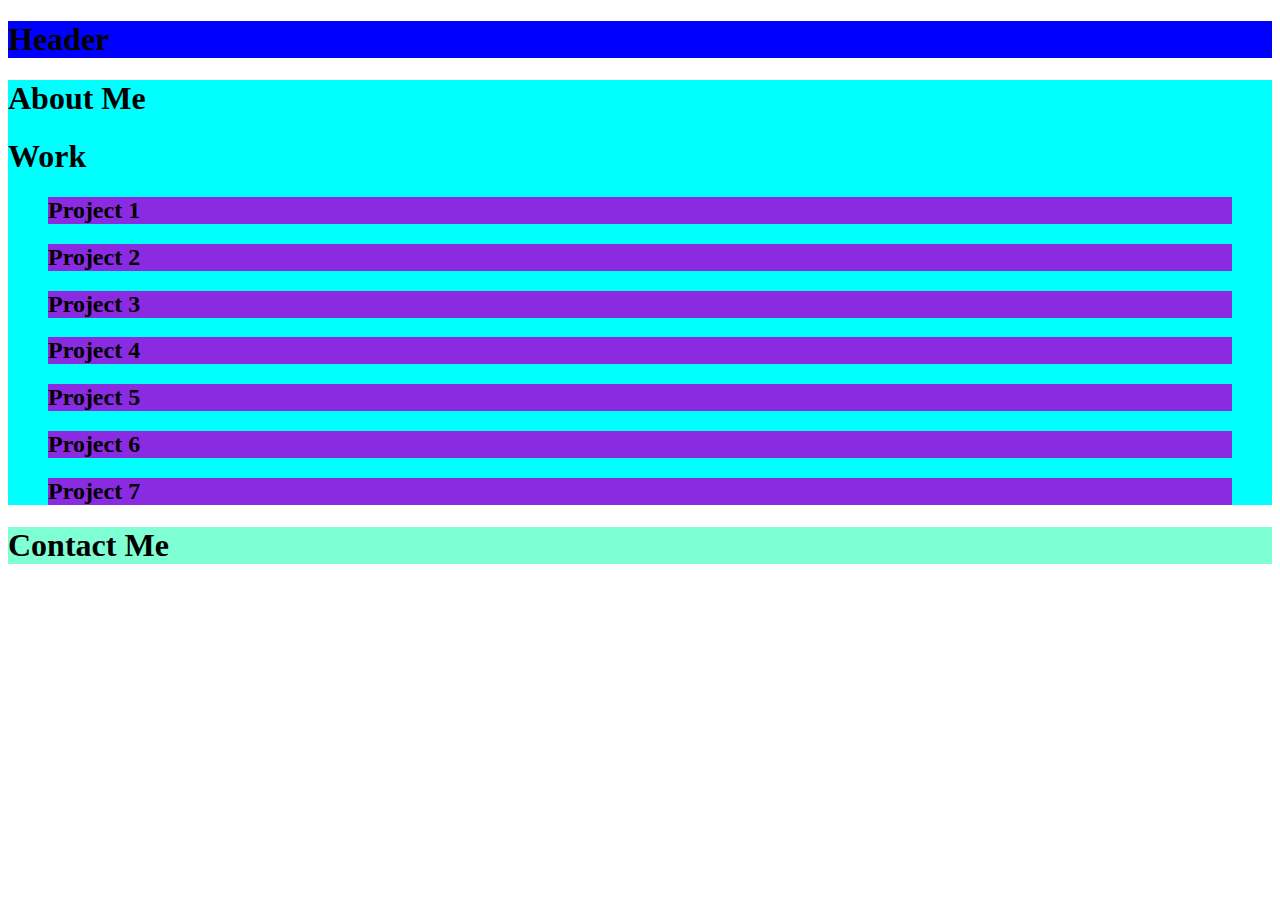
==== index.html @ cc9a6942 "began wire framing what the webpage would look like" ====
<!DOCTYPE html>
<html lang="en">
<head>
    <link rel="stylesheet" href="./assets/css/reset.css">
    <link rel="stylesheet" href="./assets/css/style.css">
    <meta charset="UTF-8">
    <meta http-equiv="X-UA-Compatible" content="IE=edge">
    <meta name="viewport" content="width=device-width, initial-scale=1.0">
    <title>Document</title>
</head>
<body>
        <header>
            <nav>
                <h1>
                    Header
                </h1>
            </nav>
        </header>
        <main>
            <section class="profile image">
                <figure>
                    <a href=""></a>
                    <!-- add img in link above dont forget to add an alt as well-->
                </figure>
            </section>

            <section class="about me">
                <h1>
                    About Me
                </h1>
                <p>
                    <!--add about me text here-->
                </p>
            </section>

            <section class="work">
                <h1>
                    Work
                </h1>
                <Figure class="project 1">
                    <h2>
                        Project 1
                    </h2>
                </Figure>

                <Figure class="project 2">
                    <h2>
                        Project 2
                    </h2>
                </Figure>

                <Figure class="project 3">
                    <h2>
                        Project 3
                    </h2>
                </Figure>

                <Figure class="project 4">
                    <h2>
                        Project 4
                    </h2>
                </Figure>

                <Figure class="project 5">
                    <h2>
                        Project 5
                    </h2>
                </Figure>

                <Figure class="project 6"> 
                    <h2>
                        Project 6
                    </h2>
                </Figure>

                <Figure class="project 7">
                    <h2>
                        Project 7
                    </h2>
                </Figure>
            </section>
        </main>
        <footer>
            <h1>
                Contact Me
            </h1>

        </footer>
    
    
</body>
</html>
---- assets/css/style.css ----
header{
    background-color: blue;
}

main{
    background-color: aqua;
}

figure{
    background-color: blueviolet;
}
footer{
    background-color: aquamarine;
}
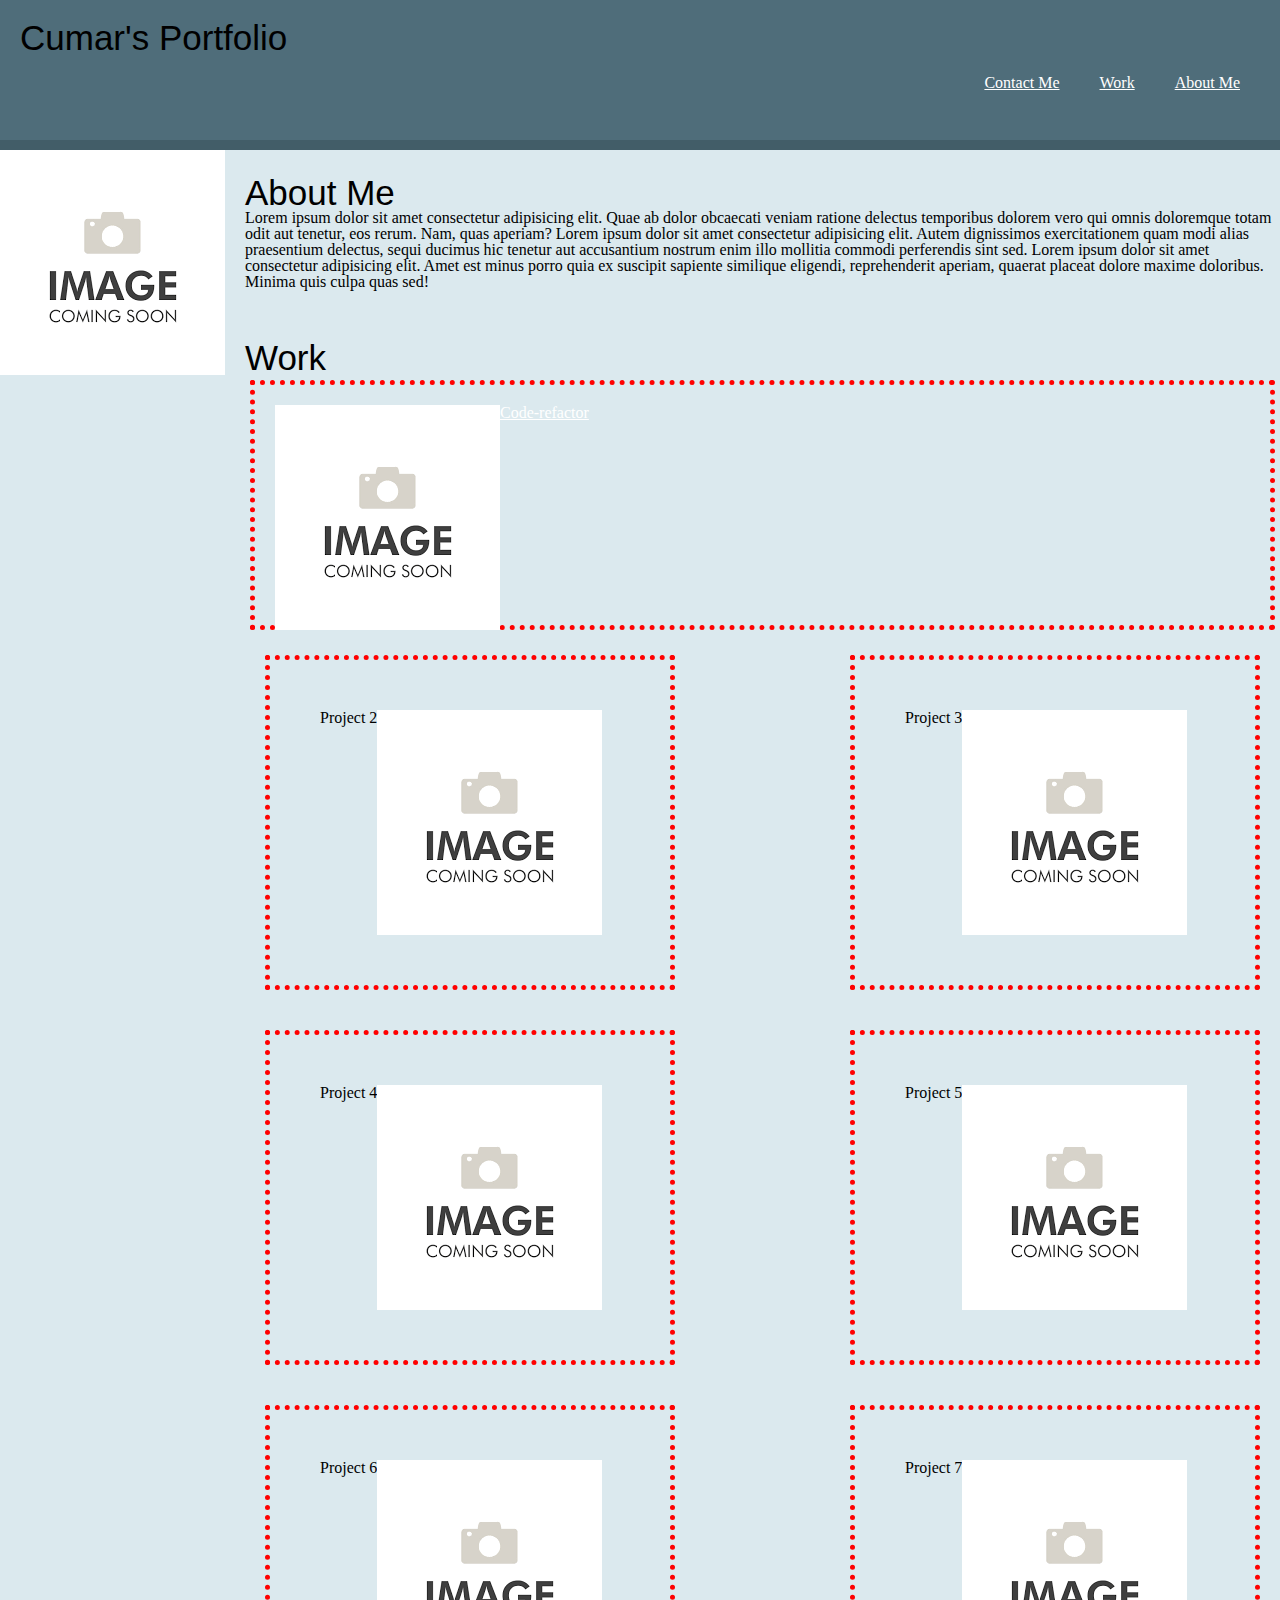
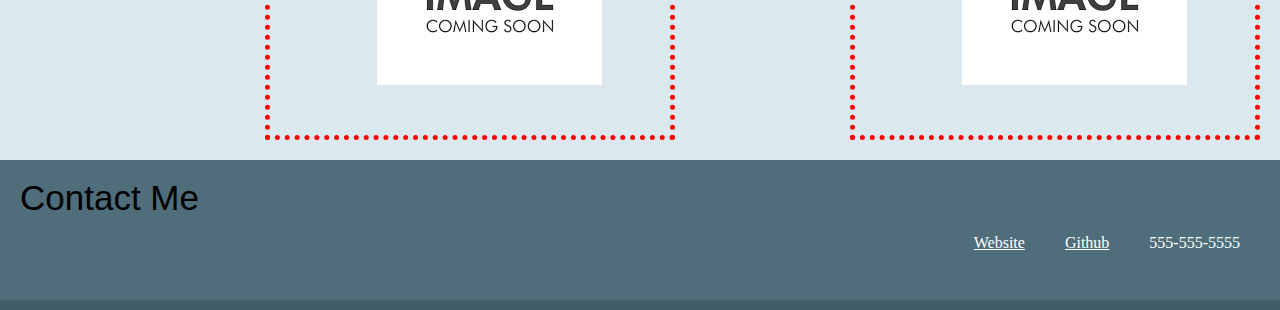
==== commit 47c21c0e: "kept making changes to style of the page, added code into reeset.css style shhet." ====
--- a/index.html
+++ b/index.html
@@ -10,73 +10,100 @@
 </head>
 <body>
         <header>
-            <nav>
-                <h1>
-                    Header
-                </h1>
-            </nav>
+                <nav>
+                    <h1>
+                        Cumar's Portfolio
+                    </h1>
+                    <ul>
+                        <li>
+                            <a href="#">About Me</a>
+                        </li>
+                        <li>
+                            <a href="#">Work</a>
+                        </li>
+                        <li>
+                            <a href="#">Contact Me</a>
+                        </li>
+                    </ul>
+                </nav>
         </header>
+        
+        
         <main>
-            <section class="profile image">
-                <figure>
-                    <a href=""></a>
-                    <!-- add img in link above dont forget to add an alt as well-->
-                </figure>
+            <section>        
+                <img src="./assets/images/download.png" alt="img coming soon" class="profileimg">
+                <!-- add img in link above dont forget to add an alt as well-->
             </section>
 
-            <section class="about me">
+            <section class="aboutme">
                 <h1>
                     About Me
                 </h1>
                 <p>
+                    Lorem ipsum dolor sit amet consectetur adipisicing elit. Quae ab dolor obcaecati veniam ratione delectus temporibus dolorem vero qui omnis doloremque totam odit aut tenetur, eos rerum. Nam, quas aperiam?
+                    Lorem ipsum dolor sit amet consectetur adipisicing elit. Autem dignissimos exercitationem quam modi alias praesentium delectus, sequi ducimus hic tenetur aut accusantium nostrum enim illo mollitia commodi perferendis sint sed.
+                    Lorem ipsum dolor sit amet consectetur adipisicing elit. Amet est minus porro quia ex suscipit sapiente similique eligendi, reprehenderit aperiam, quaerat placeat dolore maxime doloribus. Minima quis culpa quas sed!
                     <!--add about me text here-->
                 </p>
             </section>
 
-            <section class="work">
+           
+            <section>
                 <h1>
                     Work
                 </h1>
-                <Figure class="project 1">
+            
+            </section>  
+       
+            <section class="work">
+                
+                <Figure class="largecard" >
+                    <img src="./assets/images/download.png" alt="img coming soon" class="cardimg">
                     <h2>
-                        Project 1
+                       <a href="#">Code-refactor</a>
                     </h2>
                 </Figure>
 
-                <Figure class="project 2">
+                <Figure class="card">
                     <h2>
                         Project 2
                     </h2>
+                    <img src="./assets/images/download.png" alt="img coming soon">
                 </Figure>
 
-                <Figure class="project 3">
+                <Figure class="card">
                     <h2>
                         Project 3
                     </h2>
+                    <img src="./assets/images/download.png" alt="img coming soon">
                 </Figure>
 
-                <Figure class="project 4">
+                <Figure class="card">
                     <h2>
                         Project 4
                     </h2>
+                    <img src="./assets/images/download.png" alt="img coming soon">
                 </Figure>
 
-                <Figure class="project 5">
+                <Figure class="card">
                     <h2>
                         Project 5
                     </h2>
+                    <img src="./assets/images/download.png" alt="img coming soon">
                 </Figure>
 
-                <Figure class="project 6"> 
+                <Figure class="card"> 
                     <h2>
                         Project 6
                     </h2>
+                    <img src="./assets/images/download.png" alt="img coming soon">
                 </Figure>
 
-                <Figure class="project 7">
+                <Figure class="card">
                     <h2>
                         Project 7
                     </h2>
+                    <img src="./assets/images/download.png" alt="img coming soon">
                 </Figure>
             </section>
         </main>
@@ -84,6 +111,17 @@
             <h1>
                 Contact Me
             </h1>
+            <ul>
+                <li>
+                    <a>555-555-5555</a>
+                </li>
+                <li>
+                    <a href="https://github.com/CCCCUMAR">Github</a>
+                </li>
+                <li>
+                    <a href="">Website</a>
+                </li>
+            </ul>
 
         </footer>
     
--- a/assets/css/style.css
+++ b/assets/css/style.css
@@ -1,14 +1,92 @@
 header{
-    background-color: blue;
+    background-color: rgba(79, 109, 122);
+    border-bottom: solid 10px rgb(66, 93, 104);
+    padding: 20px;
+    height: 100px;
 }
 
+h1{
+    font-family:'Lucida Sans', 'Lucida Sans Regular', 'Lucida Grande', 'Lucida Sans Unicode', Geneva, Verdana, sans-serif;
+}
+
+h1{
+    font-size: 35px;
+}
+
+li{
+    display: inline;
+    color: white;
+    float: right;
+    margin: 20px;
+    list-style-type: none;
+}
+
+a{ 
+    color: white;
+}
 main{
-    background-color: aqua;
+    background-color: rgba(219, 233, 238);
+}
+
+.aboutme{
+    padding-top: 25px;
+    padding-bottom: 50px;
+}
+
+
+.profileimg{
+    float: left;
+    padding: 0 20px 20px 0;
 }
 
 figure{
-    background-color: blueviolet;
+    display: flex;
+    flex-wrap: wrap;
+    
+    
+}
+.work{
+    display: flex;
+    flex-wrap: wrap;
+    flex-direction: row;
+    justify-content: space-between;
+
+   
+}
+
+.cardimg{
+    align-content: center;
+}
+
+.largecard{
+    width: 999px;
+    height: 200px;
+    border: dotted 5px red;
+     padding: 20px;
+    margin: 5px;
+
+    
+
+}
+
+.card{
+    width: 300px;
+    border: dotted 5px red;
+     padding: 50px;
+    margin: 20px;
 }
 footer{
-    background-color: aquamarine;
-}+    background-color: rgba(79, 109, 122);
+    border-bottom: solid 10px rgb(66, 93, 104);
+    padding: 20px;
+    height: 100px;
+}
+
+@media screen and (max-width: 768px) {
+    /* Use flex-direction to stack the navbar, sidebar, and body */
+    main,
+    nav {
+      flex-direction: column;
+    }
+  }
+  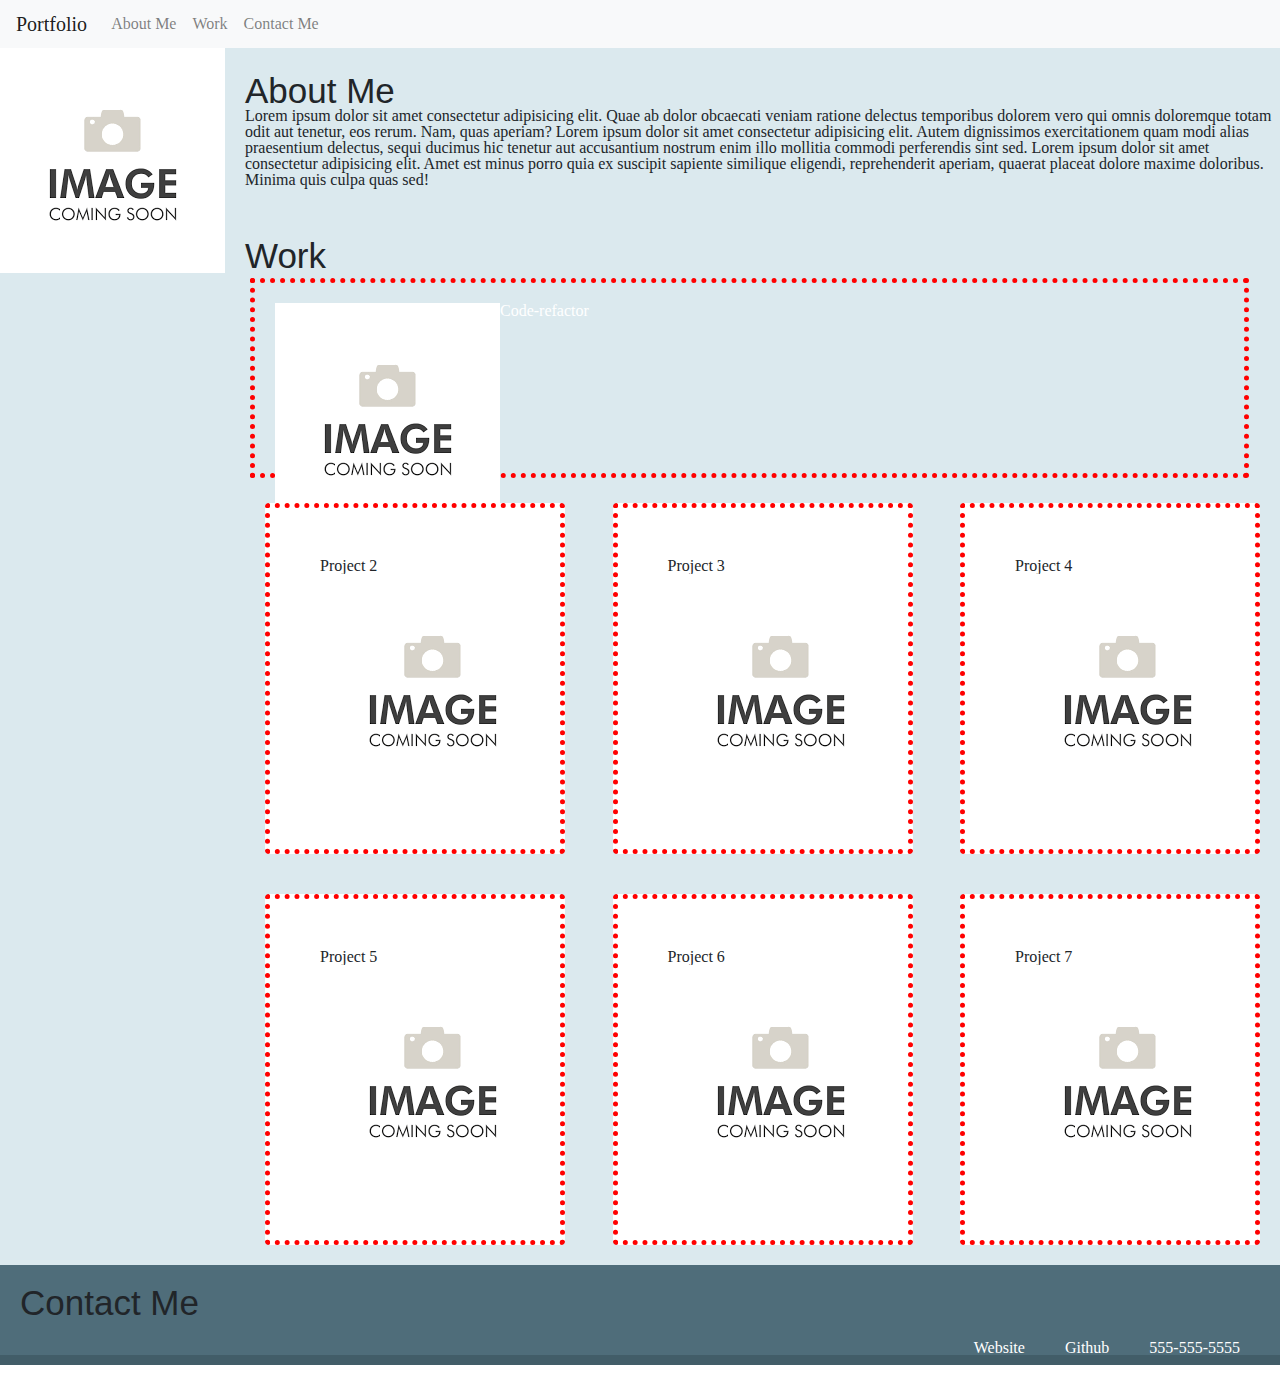
==== commit 52de98eb: "replaced header with a navbar" ====
--- a/index.html
+++ b/index.html
@@ -1,6 +1,28 @@
 <!DOCTYPE html>
 <html lang="en">
 <head>
+    <link
+    rel="stylesheet"
+    href="https://cdn.jsdelivr.net/npm/bootstrap@4.0.0/dist/css/bootstrap.min.css"
+    integrity="sha384-Gn5384xqQ1aoWXA+058RXPxPg6fy4IWvTNh0E263XmFcJlSAwiGgFAW/dAiS6JXm"
+    crossorigin="anonymous"
+  />
+  <!-- <link rel="stylesheet" href="./assets/css/style.css" /> -->
+  <script
+    src="https://code.jquery.com/jquery-3.2.1.slim.min.js"
+    integrity="sha384-KJ3o2DKtIkvYIK3UENzmM7KCkRr/rE9/Qpg6aAZGJwFDMVNA/GpGFF93hXpG5KkN"
+    crossorigin="anonymous"
+  ></script>
+  <script
+    src="https://cdn.jsdelivr.net/npm/popper.js@1.12.9/dist/umd/popper.min.js"
+    integrity="sha384-ApNbgh9B+Y1QKtv3Rn7W3mgPxhU9K/ScQsAP7hUibX39j7fakFPskvXusvfa0b4Q"
+    crossorigin="anonymous"
+  ></script>
+  <script
+    src="https://cdn.jsdelivr.net/npm/bootstrap@4.0.0/dist/js/bootstrap.min.js"
+    integrity="sha384-JZR6Spejh4U02d8jOt6vLEHfe/JQGiRRSQQxSfFWpi1MquVdAyjUar5+76PVCmYl"
+    crossorigin="anonymous"
+  ></script>
     <link rel="stylesheet" href="./assets/css/reset.css">
     <link rel="stylesheet" href="./assets/css/style.css">
     <meta charset="UTF-8">
@@ -9,25 +31,21 @@
     <title>Document</title>
 </head>
 <body>
-        <header>
-                <nav>
-                    <h1>
-                        Cumar's Portfolio
-                    </h1>
-                    <ul>
-                        <li>
-                            <a href="#">About Me</a>
-                        </li>
-                        <li>
-                            <a href="#">Work</a>
-                        </li>
-                        <li>
-                            <a href="#">Contact Me</a>
-                        </li>
-                    </ul>
-                </nav>
-        </header>
-        
+    <nav class="navbar navbar-expand-lg navbar-light bg-light">
+        <a class="navbar-brand" href="#">Portfolio</a>
+        <button class="navbar-toggler" type="button" data-toggle="collapse" data-target="#navbarNavAltMarkup" aria-controls="navbarNavAltMarkup" aria-expanded="false" aria-label="Toggle navigation">
+          <span class="navbar-toggler-icon"></span>
+        </button>
+        <div class="collapse navbar-collapse" id="navbarNavAltMarkup">
+          <div class="navbar-nav">
+            <a class="nav-link" href="#">About Me</a>
+            <a class="nav-link" href="#">Work</a>
+            <a class="nav-link" href="#">Contact Me</a>
+          </div>
+        </div>
+      </nav>
+
+     
         
         <main>
             <section>        
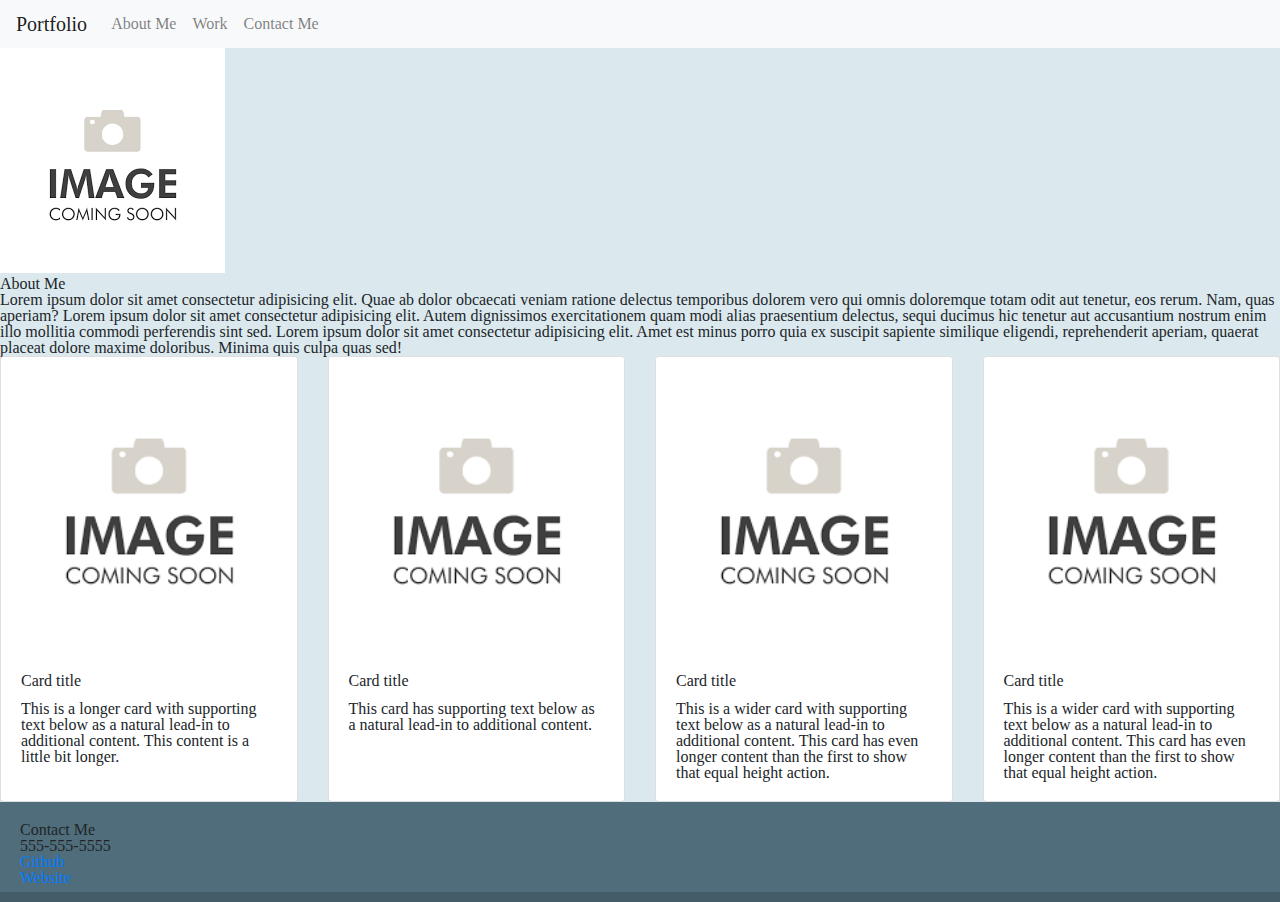
==== commit c54439e0: "added cards for projects" ====
--- a/index.html
+++ b/index.html
@@ -44,8 +44,6 @@
           </div>
         </div>
       </nav>
-
-     
         
         <main>
             <section>        
@@ -65,65 +63,38 @@
                 </p>
             </section>
 
-           
-            <section>
-                <h1>
-                    Work
-                </h1>
-            
-            </section>  
-       
-            <section class="work">
-                
-                <Figure class="largecard" >
-                    <img src="./assets/images/download.png" alt="img coming soon" class="cardimg">
-                    <h2>
-                       <a href="#">Code-refactor</a>
-                    </h2>
-                </Figure>
-
-                <Figure class="card">
-                    <h2>
-                        Project 2
-                    </h2>
-                    <img src="./assets/images/download.png" alt="img coming soon">
-                </Figure>
-
-                <Figure class="card">
-                    <h2>
-                        Project 3
-                    </h2>
-                    <img src="./assets/images/download.png" alt="img coming soon">
-                </Figure>
-
-                <Figure class="card">
-                    <h2>
-                        Project 4
-                    </h2>
-                    <img src="./assets/images/download.png" alt="img coming soon">
-                </Figure>
-
-                <Figure class="card">
-                    <h2>
-                        Project 5
-                    </h2>
-                    <img src="./assets/images/download.png" alt="img coming soon">
-                </Figure>
-
-                <Figure class="card"> 
-                    <h2>
-                        Project 6
-                    </h2>
-                    <img src="./assets/images/download.png" alt="img coming soon">
-                </Figure>
-
-                <Figure class="card">
-                    <h2>
-                        Project 7
-                    </h2>
-                    <img src="./assets/images/download.png" alt="img coming soon">
-                </Figure>
-            </section>
+             <!-- cards for examples of work -->
+             <div class="card-deck">
+                    <div class="card">
+                    <img src="./assets/images/download.png" class="card-img-top" alt="...">
+                    <div class="card-body">
+                        <h5 class="card-title">Card title</h5>
+                        <p class="card-text">This is a longer card with supporting text below as a natural lead-in to additional content. This content is a little bit longer.</p>
+                    </div>
+                    </div>
+                    <div class="card">
+                    <img src="./assets/images/download.png" class="card-img-top" alt="...">
+                    <div class="card-body">
+                        <h5 class="card-title">Card title</h5>
+                        <p class="card-text">This card has supporting text below as a natural lead-in to additional content.</p>
+                    </div>
+                    </div>
+                    <div class="card">
+                    <img src="./assets/images/download.png" class="card-img-top" alt="...">
+                    <div class="card-body">
+                        <h5 class="card-title">Card title</h5>
+                        <p class="card-text">This is a wider card with supporting text below as a natural lead-in to additional content. This card has even longer content than the first to show that equal height action.</p>
+                    </div>
+                    </div>
+                    <div class="card">
+                        <img src="./assets/images/download.png" class="card-img-top" alt="...">
+                        <div class="card-body">
+                        <h5 class="card-title">Card title</h5>
+                        <p class="card-text">This is a wider card with supporting text below as a natural lead-in to additional content. This card has even longer content than the first to show that equal height action.</p>
+                        </div>
+                    </div>
+             </div>
+      
         </main>
         <footer>
             <h1>
--- a/assets/css/style.css
+++ b/assets/css/style.css
@@ -1,92 +1,12 @@
-header{
-    background-color: rgba(79, 109, 122);
-    border-bottom: solid 10px rgb(66, 93, 104);
-    padding: 20px;
-    height: 100px;
-}
 
-h1{
-    font-family:'Lucida Sans', 'Lucida Sans Regular', 'Lucida Grande', 'Lucida Sans Unicode', Geneva, Verdana, sans-serif;
-}
-
-h1{
-    font-size: 35px;
-}
-
-li{
-    display: inline;
-    color: white;
-    float: right;
-    margin: 20px;
-    list-style-type: none;
-}
-
-a{ 
-    color: white;
-}
 main{
     background-color: rgba(219, 233, 238);
 }
 
-.aboutme{
-    padding-top: 25px;
-    padding-bottom: 50px;
-}
 
-
-.profileimg{
-    float: left;
-    padding: 0 20px 20px 0;
-}
-
-figure{
-    display: flex;
-    flex-wrap: wrap;
-    
-    
-}
-.work{
-    display: flex;
-    flex-wrap: wrap;
-    flex-direction: row;
-    justify-content: space-between;
-
-   
-}
-
-.cardimg{
-    align-content: center;
-}
-
-.largecard{
-    width: 999px;
-    height: 200px;
-    border: dotted 5px red;
-     padding: 20px;
-    margin: 5px;
-
-    
-
-}
-
-.card{
-    width: 300px;
-    border: dotted 5px red;
-     padding: 50px;
-    margin: 20px;
-}
 footer{
     background-color: rgba(79, 109, 122);
     border-bottom: solid 10px rgb(66, 93, 104);
     padding: 20px;
     height: 100px;
 }
-
-@media screen and (max-width: 768px) {
-    /* Use flex-direction to stack the navbar, sidebar, and body */
-    main,
-    nav {
-      flex-direction: column;
-    }
-  }
-  --- a/assets/css/style.css
+++ b/assets/css/style.css
@@ -1,92 +1,12 @@
-header{
-    background-color: rgba(79, 109, 122);
-    border-bottom: solid 10px rgb(66, 93, 104);
-    padding: 20px;
-    height: 100px;
-}
 
-h1{
-    font-family:'Lucida Sans', 'Lucida Sans Regular', 'Lucida Grande', 'Lucida Sans Unicode', Geneva, Verdana, sans-serif;
-}
-
-h1{
-    font-size: 35px;
-}
-
-li{
-    display: inline;
-    color: white;
-    float: right;
-    margin: 20px;
-    list-style-type: none;
-}
-
-a{ 
-    color: white;
-}
 main{
     background-color: rgba(219, 233, 238);
 }
 
-.aboutme{
-    padding-top: 25px;
-    padding-bottom: 50px;
-}
 
-
-.profileimg{
-    float: left;
-    padding: 0 20px 20px 0;
-}
-
-figure{
-    display: flex;
-    flex-wrap: wrap;
-    
-    
-}
-.work{
-    display: flex;
-    flex-wrap: wrap;
-    flex-direction: row;
-    justify-content: space-between;
-
-   
-}
-
-.cardimg{
-    align-content: center;
-}
-
-.largecard{
-    width: 999px;
-    height: 200px;
-    border: dotted 5px red;
-     padding: 20px;
-    margin: 5px;
-
-    
-
-}
-
-.card{
-    width: 300px;
-    border: dotted 5px red;
-     padding: 50px;
-    margin: 20px;
-}
 footer{
     background-color: rgba(79, 109, 122);
     border-bottom: solid 10px rgb(66, 93, 104);
     padding: 20px;
     height: 100px;
 }
-
-@media screen and (max-width: 768px) {
-    /* Use flex-direction to stack the navbar, sidebar, and body */
-    main,
-    nav {
-      flex-direction: column;
-    }
-  }
-  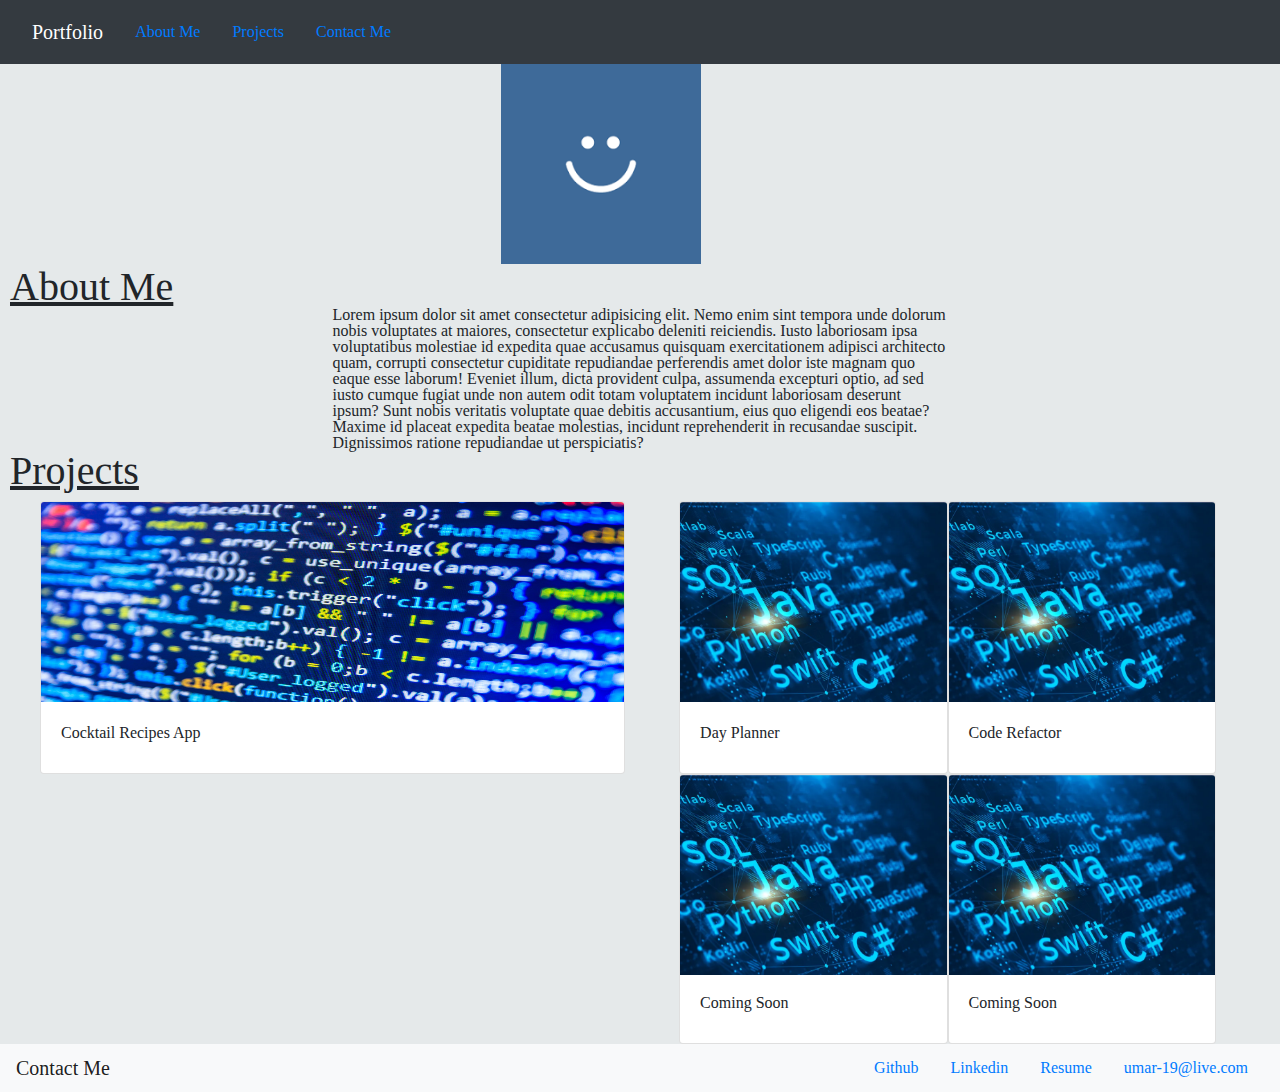
==== commit d91d26b2: "reorganized the structure of the page and updated styling, also added links to other projects" ====
--- a/index.html
+++ b/index.html
@@ -28,91 +28,120 @@
     <meta charset="UTF-8">
     <meta http-equiv="X-UA-Compatible" content="IE=edge">
     <meta name="viewport" content="width=device-width, initial-scale=1.0">
-    <title>Document</title>
+    <title>Portfolio</title>
 </head>
 <body>
-    <nav class="navbar navbar-expand-lg navbar-light bg-light">
-        <a class="navbar-brand" href="#">Portfolio</a>
-        <button class="navbar-toggler" type="button" data-toggle="collapse" data-target="#navbarNavAltMarkup" aria-controls="navbarNavAltMarkup" aria-expanded="false" aria-label="Toggle navigation">
-          <span class="navbar-toggler-icon"></span>
-        </button>
-        <div class="collapse navbar-collapse" id="navbarNavAltMarkup">
-          <div class="navbar-nav">
-            <a class="nav-link" href="#">About Me</a>
-            <a class="nav-link" href="#">Work</a>
-            <a class="nav-link" href="#">Contact Me</a>
-          </div>
-        </div>
+    <!-- Navigation bar at the top of page. is fixed to op of page -->
+    <nav class="navbar navbar-dark bg-dark">
+        <nav class=" navbar navbar-light ">
+          <a class="navbar-brand" href="#">Portfolio</a>
+            <ul class="nav justify-content-end">
+                <li class="nav-item ">
+                    <a class="nav-link" href="#">About Me</a>
+                </li>
+                <li class="nav-item">
+                    <a class="nav-link" href="#">Projects</a>
+                </li>
+                <li class="nav-item">
+                     <a class="nav-link" href="#">Contact Me</a>
+                </li>
+            </ul>
       </nav>
-        
+    </nav>
+       
+      
+      
         <main>
-            <section>        
-                <img src="./assets/images/download.png" alt="img coming soon" class="profileimg">
-                <!-- add img in link above dont forget to add an alt as well-->
-            </section>
-
-            <section class="aboutme">
-                <h1>
-                    About Me
-                </h1>
-                <p>
-                    Lorem ipsum dolor sit amet consectetur adipisicing elit. Quae ab dolor obcaecati veniam ratione delectus temporibus dolorem vero qui omnis doloremque totam odit aut tenetur, eos rerum. Nam, quas aperiam?
-                    Lorem ipsum dolor sit amet consectetur adipisicing elit. Autem dignissimos exercitationem quam modi alias praesentium delectus, sequi ducimus hic tenetur aut accusantium nostrum enim illo mollitia commodi perferendis sint sed.
-                    Lorem ipsum dolor sit amet consectetur adipisicing elit. Amet est minus porro quia ex suscipit sapiente similique eligendi, reprehenderit aperiam, quaerat placeat dolore maxime doloribus. Minima quis culpa quas sed!
-                    <!--add about me text here-->
-                </p>
-            </section>
-
-             <!-- cards for examples of work -->
-             <div class="card-deck">
-                    <div class="card">
-                    <img src="./assets/images/download.png" class="card-img-top" alt="...">
-                    <div class="card-body">
-                        <h5 class="card-title">Card title</h5>
-                        <p class="card-text">This is a longer card with supporting text below as a natural lead-in to additional content. This content is a little bit longer.</p>
+           <!-- Main chunk of content on the page -->
+          <section>
+               <!-- About me  row-->
+               <div class="row my-row justify-content-center">
+                <div class="col-lg-3 my-col">
+                    <img src="./assets/images/images.png" alt="">
+                </div>
+               </div>
+                        <div class="row">
+                            <h1 class="row my-row">About Me</h1>
+                        </div>
+                <div class="row my-row justify-content-center">
+                   <div class="col-lg-6 my-col">   
+                        <p class="row my-row">Lorem ipsum dolor sit amet consectetur adipisicing elit. Nemo enim sint tempora unde dolorum nobis voluptates at maiores, consectetur explicabo deleniti reiciendis. Iusto laboriosam ipsa voluptatibus molestiae id expedita quae accusamus quisquam exercitationem adipisci architecto quam, corrupti consectetur cupiditate repudiandae perferendis amet dolor iste magnam quo eaque esse laborum! Eveniet illum, dicta provident culpa, assumenda excepturi optio, ad sed iusto cumque fugiat unde non autem odit totam voluptatem incidunt laboriosam deserunt ipsum? Sunt nobis veritatis voluptate quae debitis accusantium, eius quo eligendi eos beatae? Maxime id placeat expedita beatae molestias, incidunt reprehenderit in recusandae suscipit. Dignissimos ratione repudiandae ut perspiciatis?</p>
+                   </div>
+                </div>
+                <!-- Projects row -->
+                <div class="row">
+                    <h1 class="row" id="projects-text">Projects</h1>
+                </div>
+               <div class="row my-row">
+                    <div class="col-lg-6 my-col">
+                        <!-- large card with projects linked to it -->
+                        <div class="card">
+                            <a href="https://banger484.github.io/cocktail-menu/"><img src="./assets/images/lg-project img.jpeg" class="card-img-top" alt="..." id="lg-card-img"></a>
+                            <div class="card-body">
+                              <h5 class="card-title">Cocktail Recipes App</h5>
+                            </div>
+                          </div>
                     </div>
-                    </div>
-                    <div class="card">
-                    <img src="./assets/images/download.png" class="card-img-top" alt="...">
-                    <div class="card-body">
-                        <h5 class="card-title">Card title</h5>
-                        <p class="card-text">This card has supporting text below as a natural lead-in to additional content.</p>
-                    </div>
-                    </div>
-                    <div class="card">
-                    <img src="./assets/images/download.png" class="card-img-top" alt="...">
-                    <div class="card-body">
-                        <h5 class="card-title">Card title</h5>
-                        <p class="card-text">This is a wider card with supporting text below as a natural lead-in to additional content. This card has even longer content than the first to show that equal height action.</p>
-                    </div>
-                    </div>
-                    <div class="card">
-                        <img src="./assets/images/download.png" class="card-img-top" alt="...">
-                        <div class="card-body">
-                        <h5 class="card-title">Card title</h5>
-                        <p class="card-text">This is a wider card with supporting text below as a natural lead-in to additional content. This card has even longer content than the first to show that equal height action.</p>
+                    <!-- smaller cards that link to projects -->
+                    
+                    <div class="col my-col">
+                        <div class="row justify-content-center my-row ">
+                            <div class="card">
+                                <a href="https://ccccumar.github.io/work-day-scheduler/"><img src="./assets/images/small project-img.webp" class="card-img-top" alt="..." ></a>
+                                <div class="card-body">
+                                  <h5 class="card-title">Day Planner</h5>
+                                </div>
+                            </div>
+                            <div class="card">
+                                <a href="https://ccccumar.github.io/code-refactor/"><img src="./assets/images/small project-img.webp" class="card-img-top" alt="..." ></a>
+                                <div class="card-body">
+                                  <h5 class="card-title">Code Refactor</h5>
+                                </div>
+                            </div>
+                        </div>
+                        <div class="row justify-content-center my-row ">
+                            <div class="card">
+                                <img src="./assets/images/small project-img.webp" class="card-img-top" alt="...">
+                                <div class="card-body">
+                                  <h5 class="card-title">Coming Soon</h5>
+                                </div>
+                            </div>
+                            <div class="card">
+                                <img src="./assets/images/small project-img.webp" class="card-img-top" alt="...">
+                                <div class="card-body">
+                                  <h5 class="card-title">Coming Soon</h5>
+                                </div>
+                            </div> 
                         </div>
                     </div>
-             </div>
-      
+                </div> 
+            </div>  
+        </section>      
+
+           
+            <footer>
+                <nav class=" navbar navbar-light bg-light">
+                    <a class="navbar-brand" href="#">Contact Me</a>
+                    <ul class="nav">
+                    <li class="nav-item">
+                      <a class="nav-link active" href="https://github.com/CCCCUMAR">Github</a>
+                    </li>
+                    <li class="nav-item">
+                      <a class="nav-link" href="#">Linkedin</a>
+                    </li>
+                    <li class="nav-item">
+                      <a class="nav-link" href="#">Resume</a>
+                    </li>
+                    <li class="nav-item">
+                      <a class="nav-link" href="#">umar-19@live.com</a>
+                    </li>
+                  </ul>  
+                </nav> 
+                
+            </footer>   
+              
         </main>
-        <footer>
-            <h1>
-                Contact Me
-            </h1>
-            <ul>
-                <li>
-                    <a>555-555-5555</a>
-                </li>
-                <li>
-                    <a href="https://github.com/CCCCUMAR">Github</a>
-                </li>
-                <li>
-                    <a href="">Website</a>
-                </li>
-            </ul>
-
-        </footer>
+        
     
     
 </body>
--- a/assets/css/style.css
+++ b/assets/css/style.css
@@ -1,12 +1,42 @@
 
-main{
-    background-color: rgba(219, 233, 238);
+body{
+    
+    background-color: rgb(229, 233, 234);
 }
 
 
-footer{
-    background-color: rgba(79, 109, 122);
-    border-bottom: solid 10px rgb(66, 93, 104);
+section{
+    margin-right: 40px;
+   margin-left: 40px;
+
+}
+
+main{
+    height: 100vh;
+}
+
+h1{
+    font-size: 40px;
+    text-decoration: underline;
+}
+
+#projects-text{
+    margin-bottom: 10px;
+}
+
+.aboutme{
+    margin-right: 20px;
     padding: 20px;
-    height: 100px;
+    float: left;
+    width: 20%;
 }
+
+.profileimg{
+    height: 200px;
+    width: 200px;
+}
+
+img{
+    height: 200px;
+    width: 200px;
+}--- a/assets/css/style.css
+++ b/assets/css/style.css
@@ -1,12 +1,42 @@
 
-main{
-    background-color: rgba(219, 233, 238);
+body{
+    
+    background-color: rgb(229, 233, 234);
 }
 
 
-footer{
-    background-color: rgba(79, 109, 122);
-    border-bottom: solid 10px rgb(66, 93, 104);
+section{
+    margin-right: 40px;
+   margin-left: 40px;
+
+}
+
+main{
+    height: 100vh;
+}
+
+h1{
+    font-size: 40px;
+    text-decoration: underline;
+}
+
+#projects-text{
+    margin-bottom: 10px;
+}
+
+.aboutme{
+    margin-right: 20px;
     padding: 20px;
-    height: 100px;
+    float: left;
+    width: 20%;
 }
+
+.profileimg{
+    height: 200px;
+    width: 200px;
+}
+
+img{
+    height: 200px;
+    width: 200px;
+}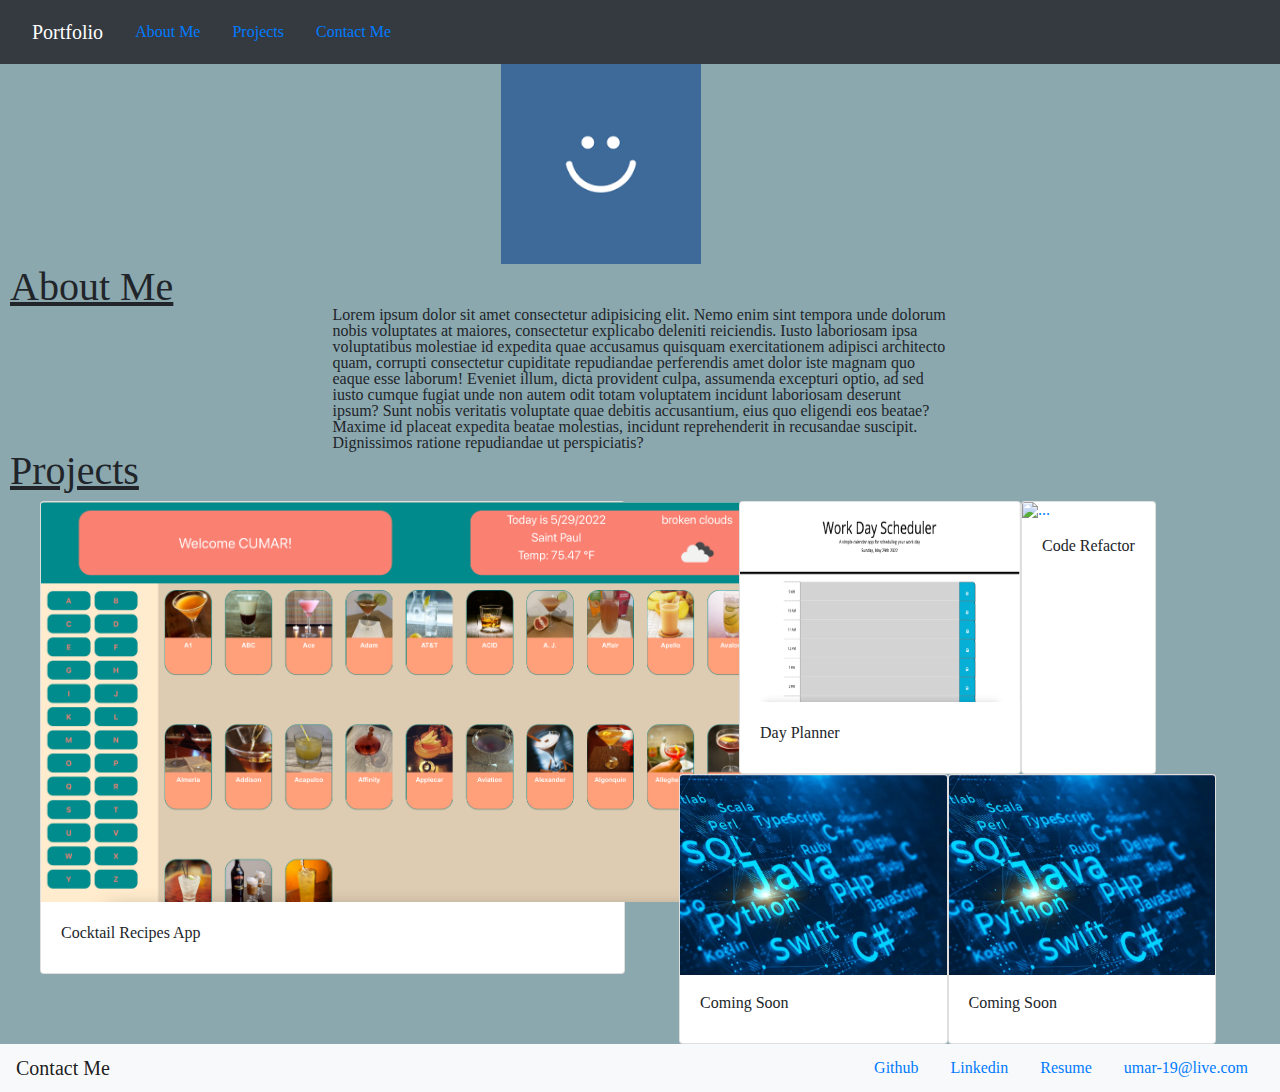
==== commit fd3eaddb: "added links and pictures" ====
--- a/index.html
+++ b/index.html
@@ -43,7 +43,7 @@
                     <a class="nav-link" href="#">Projects</a>
                 </li>
                 <li class="nav-item">
-                     <a class="nav-link" href="#">Contact Me</a>
+                     <a class="nav-link" href="#contact-me">Contact Me</a>
                 </li>
             </ul>
       </nav>
@@ -63,7 +63,7 @@
                         <div class="row">
                             <h1 class="row my-row">About Me</h1>
                         </div>
-                <div class="row my-row justify-content-center">
+                <div class="row my-row justify-content-center" id="about-me">
                    <div class="col-lg-6 my-col">   
                         <p class="row my-row">Lorem ipsum dolor sit amet consectetur adipisicing elit. Nemo enim sint tempora unde dolorum nobis voluptates at maiores, consectetur explicabo deleniti reiciendis. Iusto laboriosam ipsa voluptatibus molestiae id expedita quae accusamus quisquam exercitationem adipisci architecto quam, corrupti consectetur cupiditate repudiandae perferendis amet dolor iste magnam quo eaque esse laborum! Eveniet illum, dicta provident culpa, assumenda excepturi optio, ad sed iusto cumque fugiat unde non autem odit totam voluptatem incidunt laboriosam deserunt ipsum? Sunt nobis veritatis voluptate quae debitis accusantium, eius quo eligendi eos beatae? Maxime id placeat expedita beatae molestias, incidunt reprehenderit in recusandae suscipit. Dignissimos ratione repudiandae ut perspiciatis?</p>
                    </div>
@@ -76,7 +76,7 @@
                     <div class="col-lg-6 my-col">
                         <!-- large card with projects linked to it -->
                         <div class="card">
-                            <a href="https://banger484.github.io/cocktail-menu/"><img src="./assets/images/lg-project img.jpeg" class="card-img-top" alt="..." id="lg-card-img"></a>
+                            <a href="https://banger484.github.io/cocktail-menu/"><img src="assets/images/Cocktail.png" class="card-img-top" alt="..." id="lg-card-img"></a>
                             <div class="card-body">
                               <h5 class="card-title">Cocktail Recipes App</h5>
                             </div>
@@ -87,13 +87,13 @@
                     <div class="col my-col">
                         <div class="row justify-content-center my-row ">
                             <div class="card">
-                                <a href="https://ccccumar.github.io/work-day-scheduler/"><img src="./assets/images/small project-img.webp" class="card-img-top" alt="..." ></a>
+                                <a href="https://ccccumar.github.io/work-day-scheduler/"><img src="assets/images/Day planner.png" class="card-img-top" alt="..." id="sm-card-img"></a>
                                 <div class="card-body">
                                   <h5 class="card-title">Day Planner</h5>
                                 </div>
                             </div>
                             <div class="card">
-                                <a href="https://ccccumar.github.io/code-refactor/"><img src="./assets/images/small project-img.webp" class="card-img-top" alt="..." ></a>
+                                <a href="https://ccccumar.github.io/code-refactor/"><img src="assets/images/Refactor.png" class="card-img-top" alt="..." id="sm-card-img" ></a>
                                 <div class="card-body">
                                   <h5 class="card-title">Code Refactor</h5>
                                 </div>
@@ -121,16 +121,16 @@
            
             <footer>
                 <nav class=" navbar navbar-light bg-light">
-                    <a class="navbar-brand" href="#">Contact Me</a>
+                    <a class="navbar-brand" href="#" id="contact-me">Contact Me</a>
                     <ul class="nav">
                     <li class="nav-item">
                       <a class="nav-link active" href="https://github.com/CCCCUMAR">Github</a>
                     </li>
                     <li class="nav-item">
-                      <a class="nav-link" href="#">Linkedin</a>
+                      <a class="nav-link" href="www.linkedin.com/in/cumar-cumar-4a68b923b">Linkedin</a>
                     </li>
                     <li class="nav-item">
-                      <a class="nav-link" href="#">Resume</a>
+                      <a class="nav-link" href="assets/Resume.html">Resume</a>
                     </li>
                     <li class="nav-item">
                       <a class="nav-link" href="#">umar-19@live.com</a>
--- a/assets/css/style.css
+++ b/assets/css/style.css
@@ -1,7 +1,7 @@
 
 body{
     
-    background-color: rgb(229, 233, 234);
+    background-color: rgb(139, 168, 175);
 }
 
 
@@ -39,4 +39,14 @@
 img{
     height: 200px;
     width: 200px;
+}
+
+#lg-card-img{
+    height: 400px;
+    width: 780px;
+}
+
+#sm-card-img{
+    height: 200px;
+    width: 280px;
 }--- a/assets/css/style.css
+++ b/assets/css/style.css
@@ -1,7 +1,7 @@
 
 body{
     
-    background-color: rgb(229, 233, 234);
+    background-color: rgb(139, 168, 175);
 }
 
 
@@ -39,4 +39,14 @@
 img{
     height: 200px;
     width: 200px;
+}
+
+#lg-card-img{
+    height: 400px;
+    width: 780px;
+}
+
+#sm-card-img{
+    height: 200px;
+    width: 280px;
 }